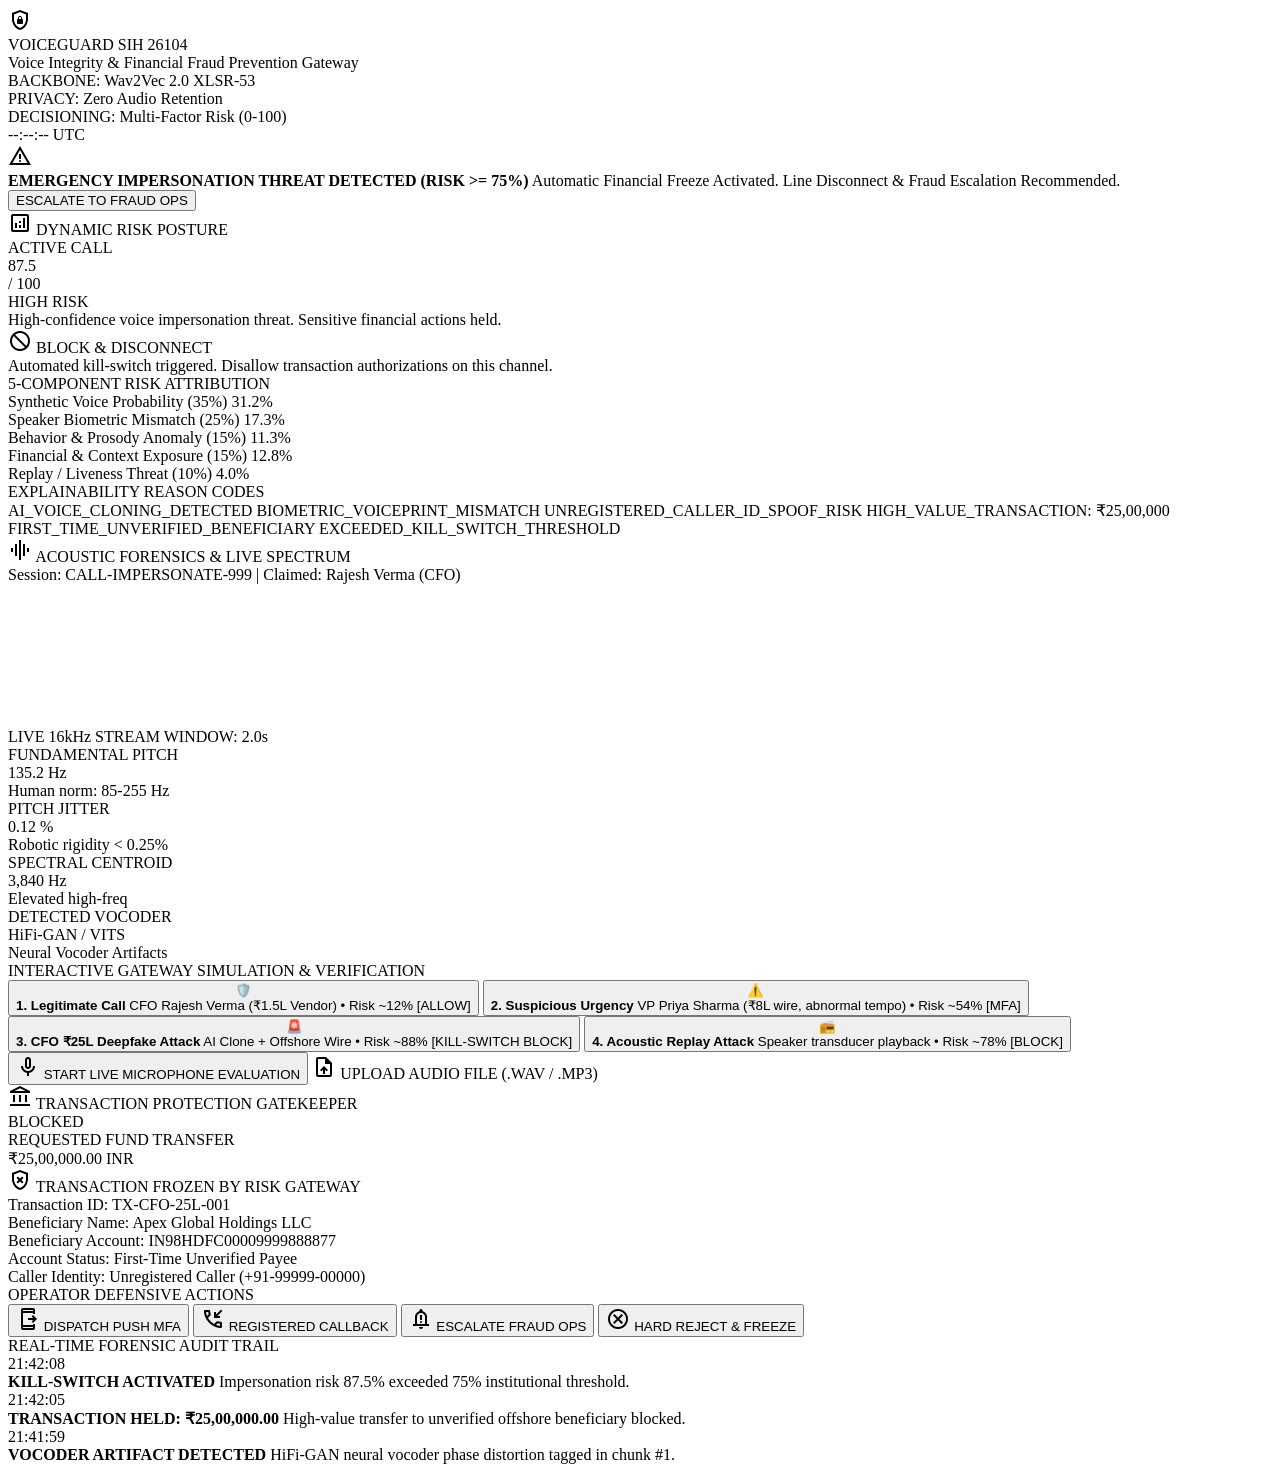
==== frontend/index.html @ e2875d63 "feat: complete Voice Integrity and Fraud Prevention Gateway for SIH26104" ====
<!DOCTYPE html>
<html lang="en" class="dark">
<head>
    <meta charset="UTF-8">
    <meta name="viewport" content="width=device-width, initial-scale=1.0">
    <title>VoiceGuard — AI Voice Cloning & Impersonation Prevention Gateway (SIH26104)</title>
    <link rel="preconnect" href="https://fonts.googleapis.com">
    <link rel="preconnect" href="https://fonts.gstatic.com" crossorigin>
    <link href="https://fonts.googleapis.com/css2?family=Plus+Jakarta+Sans:wght@300;400;500;600;700;800&family=JetBrains+Mono:wght@400;500;600;700&display=swap" rel="stylesheet">
    <link rel="stylesheet" href="https://fonts.googleapis.com/css2?family=Material+Symbols+Outlined:opsz,wght,FILL,GRAD@20..48,100..700,0..1,-50..200" />
    <link rel="stylesheet" href="/static/css/styles.css">
</head>
<body>
    <!-- Top Cyber Navigation Bar -->
    <header class="cyber-header">
        <div class="header-left">
            <div class="logo-group">
                <div class="logo-shield">
                    <span class="material-symbols-outlined logo-icon">shield_lock</span>
                    <span class="pulse-ring"></span>
                </div>
                <div class="logo-meta">
                    <div class="brand-title">VOICEGUARD <span class="badge-sih">SIH 26104</span></div>
                    <div class="brand-sub">Voice Integrity & Financial Fraud Prevention Gateway</div>
                </div>
            </div>
        </div>
        <div class="header-stats">
            <div class="stat-pill">
                <span class="stat-dot dot-online"></span>
                <span class="stat-label">BACKBONE:</span>
                <span class="stat-val">Wav2Vec 2.0 XLSR-53</span>
            </div>
            <div class="stat-pill">
                <span class="stat-label">PRIVACY:</span>
                <span class="stat-val text-emerald">Zero Audio Retention</span>
            </div>
            <div class="stat-pill">
                <span class="stat-label">DECISIONING:</span>
                <span class="stat-val text-cyan">Multi-Factor Risk (0-100)</span>
            </div>
            <div class="stat-pill" id="live-clock">--:--:-- UTC</div>
        </div>
    </header>

    <!-- Emergency Kill-Switch Banner (Triggered when risk >= 75%) -->
    <div id="kill-switch-banner" class="kill-switch-banner hidden">
        <div class="kill-banner-content">
            <span class="material-symbols-outlined kill-icon">warning</span>
            <div class="kill-text">
                <strong>EMERGENCY IMPERSONATION THREAT DETECTED (RISK >= 75%)</strong>
                <span>Automatic Financial Freeze Activated. Line Disconnect & Fraud Escalation Recommended.</span>
            </div>
            <div class="kill-actions">
                <button class="btn-banner-action" onclick="app.escalateCurrentCall()">ESCALATE TO FRAUD OPS</button>
            </div>
        </div>
    </div>

    <!-- Main Dashboard Grid -->
    <main class="dashboard-grid">
        
        <!-- ================= LEFT COLUMN: RISK & EXPLAINABILITY ================= -->
        <section class="panel panel-risk">
            <div class="panel-head">
                <div class="head-title">
                    <span class="material-symbols-outlined">analytics</span>
                    <span>DYNAMIC RISK POSTURE</span>
                </div>
                <span id="call-status-badge" class="badge-status badge-active">ACTIVE CALL</span>
            </div>

            <!-- Risk Gauge -->
            <div class="gauge-container">
                <div class="gauge-circle" id="gauge-circle">
                    <div class="gauge-inner">
                        <div class="gauge-value" id="gauge-score">87.5</div>
                        <div class="gauge-scale">/ 100</div>
                        <div class="gauge-level text-crimson" id="gauge-level">HIGH RISK</div>
                    </div>
                </div>
                <div class="gauge-caption" id="gauge-action-desc">
                    High-confidence voice impersonation threat. Sensitive financial actions held.
                </div>
            </div>

            <!-- Recommended Action Card -->
            <div class="rec-action-card card-crimson" id="rec-action-card">
                <div class="rec-head">
                    <span class="material-symbols-outlined" id="rec-icon">block</span>
                    <span class="rec-title" id="rec-action-title">BLOCK & DISCONNECT</span>
                </div>
                <div class="rec-body" id="rec-action-body">
                    Automated kill-switch triggered. Disallow transaction authorizations on this channel.
                </div>
            </div>

            <!-- Multi-Factor Contribution Stack -->
            <div class="risk-breakdown-section">
                <div class="section-title">5-COMPONENT RISK ATTRIBUTION</div>
                <div class="breakdown-list">
                    <div class="breakdown-item">
                        <div class="b-meta">
                            <span>Synthetic Voice Probability (35%)</span>
                            <span id="b-val-synth">31.2%</span>
                        </div>
                        <div class="b-track"><div class="b-bar bg-crimson" id="b-bar-synth" style="width: 89%;"></div></div>
                    </div>
                    <div class="breakdown-item">
                        <div class="b-meta">
                            <span>Speaker Biometric Mismatch (25%)</span>
                            <span id="b-val-speaker">17.3%</span>
                        </div>
                        <div class="b-track"><div class="b-bar bg-amber" id="b-bar-speaker" style="width: 69%;"></div></div>
                    </div>
                    <div class="breakdown-item">
                        <div class="b-meta">
                            <span>Behavior & Prosody Anomaly (15%)</span>
                            <span id="b-val-behavior">11.3%</span>
                        </div>
                        <div class="b-track"><div class="b-bar bg-blue" id="b-bar-behavior" style="width: 75%;"></div></div>
                    </div>
                    <div class="breakdown-item">
                        <div class="b-meta">
                            <span>Financial & Context Exposure (15%)</span>
                            <span id="b-val-context">12.8%</span>
                        </div>
                        <div class="b-track"><div class="b-bar bg-purple" id="b-bar-context" style="width: 85%;"></div></div>
                    </div>
                    <div class="breakdown-item">
                        <div class="b-meta">
                            <span>Replay / Liveness Threat (10%)</span>
                            <span id="b-val-replay">4.0%</span>
                        </div>
                        <div class="b-track"><div class="b-bar bg-teal" id="b-bar-replay" style="width: 40%;"></div></div>
                    </div>
                </div>
            </div>

            <!-- Explainability Reason Tags -->
            <div class="reasons-section">
                <div class="section-title">EXPLAINABILITY REASON CODES</div>
                <div class="reason-chips" id="reason-chips-container">
                    <span class="chip chip-crimson">AI_VOICE_CLONING_DETECTED</span>
                    <span class="chip chip-crimson">BIOMETRIC_VOICEPRINT_MISMATCH</span>
                    <span class="chip chip-amber">UNREGISTERED_CALLER_ID_SPOOF_RISK</span>
                    <span class="chip chip-purple">HIGH_VALUE_TRANSACTION: ₹25,00,000</span>
                    <span class="chip chip-purple">FIRST_TIME_UNVERIFIED_BENEFICIARY</span>
                    <span class="chip chip-crimson">EXCEEDED_KILL_SWITCH_THRESHOLD</span>
                </div>
            </div>
        </section>


        <!-- ================= CENTER COLUMN: TELEMETRY, WAVEFORM & SIMULATOR ================= -->
        <section class="panel panel-center">
            <div class="panel-head">
                <div class="head-title">
                    <span class="material-symbols-outlined">graphic_eq</span>
                    <span>ACOUSTIC FORENSICS & LIVE SPECTRUM</span>
                </div>
                <div class="call-meta-info" id="active-call-meta">
                    Session: <span class="text-cyan font-mono" id="meta-call-id">CALL-IMPERSONATE-999</span> | 
                    Claimed: <span class="text-amber font-mono" id="meta-claimed">Rajesh Verma (CFO)</span>
                </div>
            </div>

            <!-- Live Audio Waveform Canvas -->
            <div class="waveform-box">
                <canvas id="waveform-canvas" width="700" height="140"></canvas>
                <div class="waveform-overlay">
                    <span class="live-tag"><span class="dot-rec"></span> LIVE 16kHz STREAM</span>
                    <span class="window-tag">WINDOW: 2.0s</span>
                </div>
            </div>

            <!-- Acoustic Physical Metrics Grid -->
            <div class="metrics-grid">
                <div class="metric-card">
                    <div class="m-label">FUNDAMENTAL PITCH</div>
                    <div class="m-val" id="m-pitch">135.2 <span class="m-unit">Hz</span></div>
                    <div class="m-sub">Human norm: 85-255 Hz</div>
                </div>
                <div class="metric-card">
                    <div class="m-label">PITCH JITTER</div>
                    <div class="m-val text-crimson" id="m-jitter">0.12 <span class="m-unit">%</span></div>
                    <div class="m-sub text-crimson">Robotic rigidity &lt; 0.25%</div>
                </div>
                <div class="metric-card">
                    <div class="m-label">SPECTRAL CENTROID</div>
                    <div class="m-val text-amber" id="m-centroid">3,840 <span class="m-unit">Hz</span></div>
                    <div class="m-sub">Elevated high-freq</div>
                </div>
                <div class="metric-card">
                    <div class="m-label">DETECTED VOCODER</div>
                    <div class="m-val text-crimson" id="m-vocoder">HiFi-GAN / VITS</div>
                    <div class="m-sub">Neural Vocoder Artifacts</div>
                </div>
            </div>

            <!-- Live Testing & Simulation Sandbox -->
            <div class="sandbox-section">
                <div class="section-title">INTERACTIVE GATEWAY SIMULATION & VERIFICATION</div>
                
                <!-- 4 Hackathon Quick-Trigger Scenarios -->
                <div class="scenario-buttons">
                    <button class="btn-scenario btn-scen-green" onclick="app.loadScenario('legit')">
                        <span class="scen-icon">🛡️</span>
                        <div class="scen-meta">
                            <strong>1. Legitimate Call</strong>
                            <span>CFO Rajesh Verma (₹1.5L Vendor) • Risk ~12% [ALLOW]</span>
                        </div>
                    </button>
                    <button class="btn-scenario btn-scen-amber" onclick="app.loadScenario('urgency')">
                        <span class="scen-icon">⚠️</span>
                        <div class="scen-meta">
                            <strong>2. Suspicious Urgency</strong>
                            <span>VP Priya Sharma (₹8L wire, abnormal tempo) • Risk ~54% [MFA]</span>
                        </div>
                    </button>
                    <button class="btn-scenario btn-scen-red active-scenario" onclick="app.loadScenario('attack')">
                        <span class="scen-icon">🚨</span>
                        <div class="scen-meta">
                            <strong>3. CFO ₹25L Deepfake Attack</strong>
                            <span>AI Clone + Offshore Wire • Risk ~88% [KILL-SWITCH BLOCK]</span>
                        </div>
                    </button>
                    <button class="btn-scenario btn-scen-purple" onclick="app.loadScenario('replay')">
                        <span class="scen-icon">📻</span>
                        <div class="scen-meta">
                            <strong>4. Acoustic Replay Attack</strong>
                            <span>Speaker transducer playback • Risk ~78% [BLOCK]</span>
                        </div>
                    </button>
                </div>

                <!-- Live Mic & File Upload Controls -->
                <div class="live-input-controls">
                    <button class="btn-control btn-mic" id="btn-mic" onclick="app.toggleMicrophone()">
                        <span class="material-symbols-outlined">mic</span>
                        <span id="mic-btn-text">START LIVE MICROPHONE EVALUATION</span>
                    </button>
                    <label class="btn-control btn-upload">
                        <span class="material-symbols-outlined">upload_file</span>
                        <span>UPLOAD AUDIO FILE (.WAV / .MP3)</span>
                        <input type="file" id="audio-upload-input" accept="audio/*" style="display:none;" onchange="app.handleAudioUpload(event)">
                    </label>
                </div>
            </div>
        </section>


        <!-- ================= RIGHT COLUMN: TRANSACTION GATEWAY & AUDIT ================= -->
        <section class="panel panel-right">
            <div class="panel-head">
                <div class="head-title">
                    <span class="material-symbols-outlined">account_balance</span>
                    <span>TRANSACTION PROTECTION GATEKEEPER</span>
                </div>
                <span class="badge-status badge-blocked" id="tx-badge-status">BLOCKED</span>
            </div>

            <!-- CFO ₹25L Financial Transaction Card -->
            <div class="tx-card">
                <div class="tx-amount-block">
                    <div class="tx-amount-label">REQUESTED FUND TRANSFER</div>
                    <div class="tx-amount-val" id="tx-amount">₹25,00,000<span class="tx-currency">.00 INR</span></div>
                    <div class="tx-status-banner banner-blocked" id="tx-banner">
                        <span class="material-symbols-outlined">gpp_bad</span>
                        <span>TRANSACTION FROZEN BY RISK GATEWAY</span>
                    </div>
                </div>

                <div class="tx-details-grid">
                    <div class="tx-row">
                        <span class="tx-key">Transaction ID:</span>
                        <span class="tx-val font-mono" id="tx-id">TX-CFO-25L-001</span>
                    </div>
                    <div class="tx-row">
                        <span class="tx-key">Beneficiary Name:</span>
                        <span class="tx-val" id="tx-beneficiary">Apex Global Holdings LLC</span>
                    </div>
                    <div class="tx-row">
                        <span class="tx-key">Beneficiary Account:</span>
                        <span class="tx-val font-mono">IN98HDFC00009999888877</span>
                    </div>
                    <div class="tx-row">
                        <span class="tx-key">Account Status:</span>
                        <span class="tx-val text-amber">First-Time Unverified Payee</span>
                    </div>
                    <div class="tx-row">
                        <span class="tx-key">Caller Identity:</span>
                        <span class="tx-val text-crimson">Unregistered Caller (+91-99999-00000)</span>
                    </div>
                </div>

                <!-- Operator Defensive Action Buttons -->
                <div class="operator-actions">
                    <div class="op-title">OPERATOR DEFENSIVE ACTIONS</div>
                    <div class="op-btn-grid">
                        <button class="btn-op btn-op-mfa" onclick="app.triggerAction('VERIFY_MFA')">
                            <span class="material-symbols-outlined">send_to_mobile</span>
                            <span>DISPATCH PUSH MFA</span>
                        </button>
                        <button class="btn-op btn-op-callback" onclick="app.triggerAction('REGISTERED_CALLBACK')">
                            <span class="material-symbols-outlined">phone_callback</span>
                            <span>REGISTERED CALLBACK</span>
                        </button>
                        <button class="btn-op btn-op-escalate" onclick="app.triggerAction('ESCALATE')">
                            <span class="material-symbols-outlined">notification_important</span>
                            <span>ESCALATE FRAUD OPS</span>
                        </button>
                        <button class="btn-op btn-op-reject" onclick="app.triggerAction('REJECT')">
                            <span class="material-symbols-outlined">cancel</span>
                            <span>HARD REJECT & FREEZE</span>
                        </button>
                    </div>
                </div>
            </div>

            <!-- Audit Trail & Alert Log -->
            <div class="audit-trail-section">
                <div class="section-title">REAL-TIME FORENSIC AUDIT TRAIL</div>
                <div class="audit-list" id="audit-list">
                    <div class="audit-item audit-critical">
                        <div class="a-time font-mono">21:42:08</div>
                        <div class="a-content">
                            <strong>KILL-SWITCH ACTIVATED</strong>
                            <span>Impersonation risk 87.5% exceeded 75% institutional threshold.</span>
                        </div>
                    </div>
                    <div class="audit-item audit-warning">
                        <div class="a-time font-mono">21:42:05</div>
                        <div class="a-content">
                            <strong>TRANSACTION HELD: ₹25,00,000.00</strong>
                            <span>High-value transfer to unverified offshore beneficiary blocked.</span>
                        </div>
                    </div>
                    <div class="audit-item audit-info">
                        <div class="a-time font-mono">21:41:59</div>
                        <div class="a-content">
                            <strong>VOCODER ARTIFACT DETECTED</strong>
                            <span>HiFi-GAN neural vocoder phase distortion tagged in chunk #1.</span>
                        </div>
                    </div>
                </div>
            </div>
        </section>

    </main>

    <!-- App Script -->
    <script src="/static/js/app.js"></script>
</body>
</html>
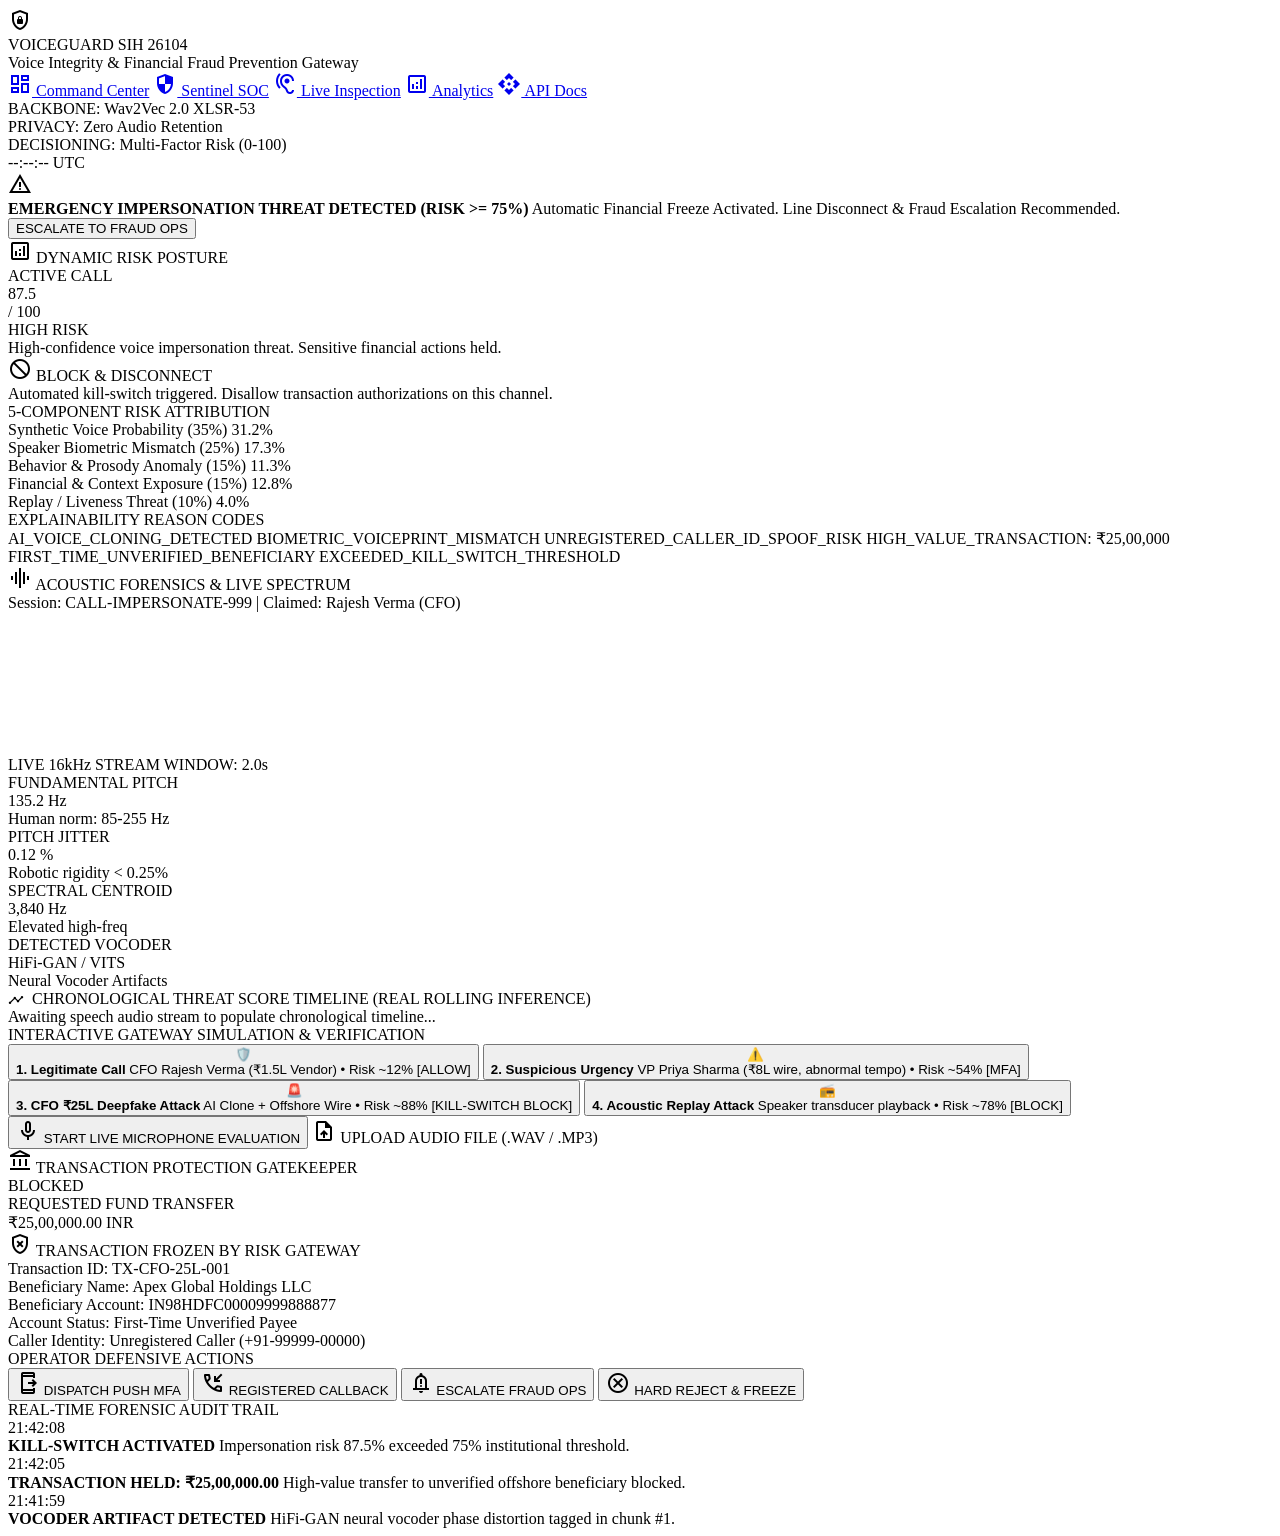
==== commit 8613336b: "fix(live-inference): unify live microphone with uploaded audio ML pipeline via common 16kHz preproce" ====
--- a/frontend/index.html
+++ b/frontend/index.html
@@ -25,6 +25,13 @@
                 </div>
             </div>
         </div>
+        <nav class="header-nav">
+            <a href="/" class="nav-item active"><span class="material-symbols-outlined nav-icon">dashboard</span> Command Center</a>
+            <a href="/overview" class="nav-item"><span class="material-symbols-outlined nav-icon">security</span> Sentinel SOC</a>
+            <a href="/live-inspection" class="nav-item"><span class="material-symbols-outlined nav-icon">hearing</span> Live Inspection</a>
+            <a href="/analytics" class="nav-item"><span class="material-symbols-outlined nav-icon">analytics</span> Analytics</a>
+            <a href="/docs" target="_blank" class="nav-item"><span class="material-symbols-outlined nav-icon">api</span> API Docs</a>
+        </nav>
         <div class="header-stats">
             <div class="stat-pill">
                 <span class="stat-dot dot-online"></span>
@@ -198,7 +205,18 @@
                 </div>
             </div>
 
-            <!-- Live Testing & Simulation Sandbox -->
+                        <!-- Threat Timeline Section (Step 10 / Step 14) -->
+            <div class="timeline-section">
+                <div class="section-title">
+                    <span class="material-symbols-outlined" style="font-size:16px;vertical-align:middle;margin-right:4px;">timeline</span>
+                    CHRONOLOGICAL THREAT SCORE TIMELINE (REAL ROLLING INFERENCE)
+                </div>
+                <div class="threat-timeline-container" id="threat-timeline-container">
+                    <div class="timeline-empty">Awaiting speech audio stream to populate chronological timeline...</div>
+                </div>
+            </div>
+
+<!-- Live Testing & Simulation Sandbox -->
             <div class="sandbox-section">
                 <div class="section-title">INTERACTIVE GATEWAY SIMULATION & VERIFICATION</div>
                 
